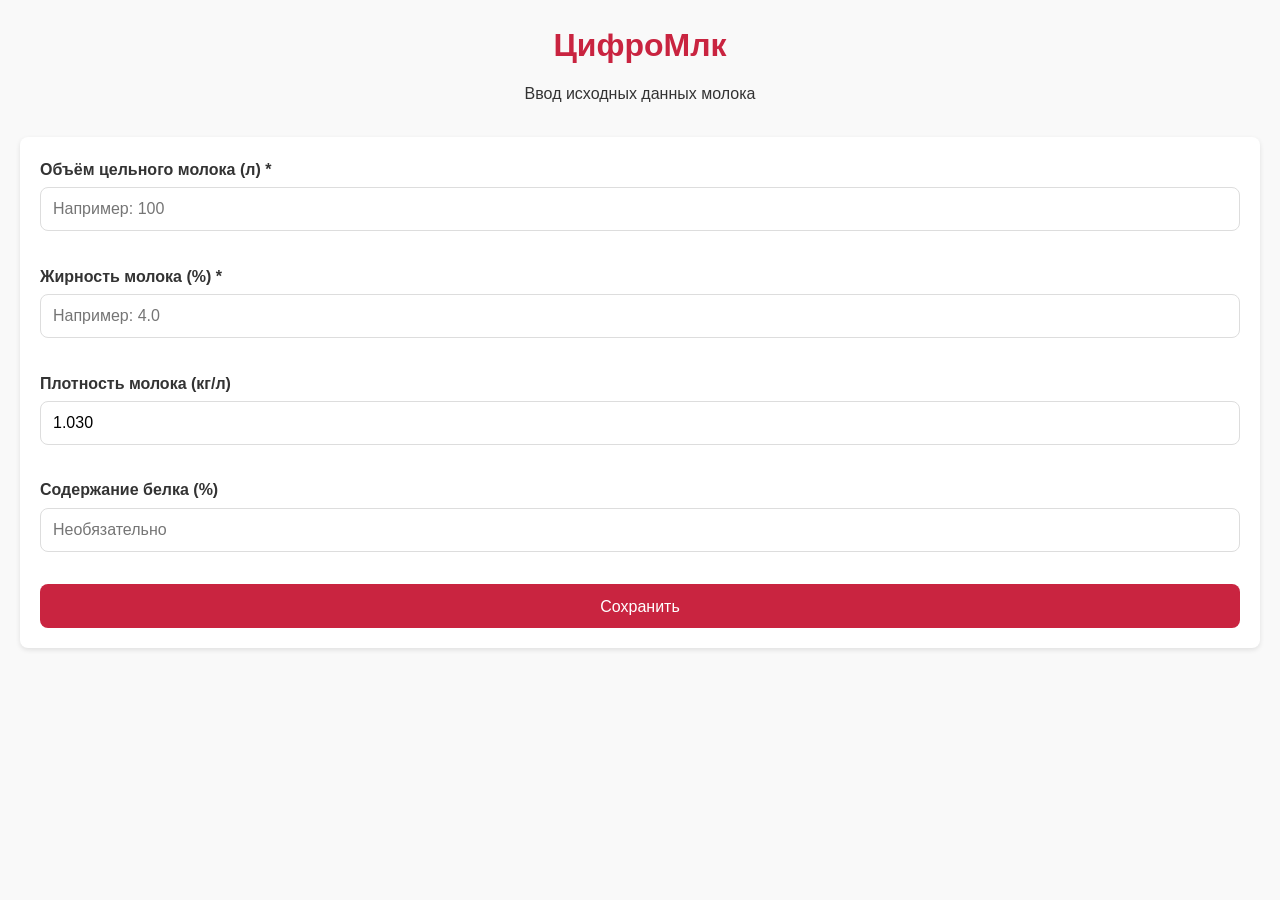
==== index.html @ 6739518e "вторая итерация проекта" ====
<!DOCTYPE html>
<html lang="ru">
<head>
    <meta charset="UTF-8">
    <meta name="viewport" content="width=device-width, initial-scale=1.0">
    <title>ЦифроМлк - Исходные данные</title>
    <link rel="stylesheet" href="style.css">
</head>
<body>
    <div class="container">
        <header>
            <h1>ЦифроМлк</h1>
            <p>Ввод исходных данных молока</p>
        </header>
        <main>
            <form id="milk-form" class="card">
                <div class="form-group">
                    <label for="volume">Объём цельного молока (л) *</label>
                    <input type="number" id="volume" step="0.1" min="0" required placeholder="Например: 100">
                    <span class="error-msg"></span>
                </div>
                <div class="form-group">
                    <label for="fat">Жирность молока (%) *</label>
                    <input type="number" id="fat" step="0.1" min="0" max="100" required placeholder="Например: 4.0">
                    <span class="error-msg"></span>
                </div>
                <div class="form-group">
                    <label for="density">Плотность молока (кг/л)</label>
                    <input type="number" id="density" step="0.001" min="0" value="1.030">
                    <span class="error-msg"></span>
                </div>
                <div class="form-group">
                    <label for="protein">Содержание белка (%)</label>
                    <input type="number" id="protein" step="0.1" min="0" placeholder="Необязательно">
                    <span class="error-msg"></span>
                </div>
                <button type="submit" class="btn btn-primary">Сохранить</button>
            </form>
        </main>
    </div>
    <div id="toast-container"></div>
    <script src="script.js"></script>
</body>
</html>
---- style.css ----
:root {
    --accent: #C92440;
    --warning: #FFC240;
    --success: #A0D7C7;
    --text: #333;
    --bg: #f9f9f9;
    --white: #ffffff;
    --error: #d9534f;
    --radius: 8px;
    --shadow: 0 2px 5px rgba(0,0,0,0.1);
}

* { box-sizing: border-box; margin: 0; padding: 0; font-family: 'Segoe UI', Tahoma, Geneva, Verdana, sans-serif; }

body { background: var(--bg); color: var(--text); line-height: 1.6; padding-bottom: 40px; }

.container { max-width: 1280px; margin: 0 auto; padding: 20px; }

header { text-align: center; margin-bottom: 30px; }
header h1 { color: var(--accent); margin-bottom: 10px; }
.back-link { display: inline-block; margin-top: 10px; color: var(--text); text-decoration: none; }

.card { background: var(--white); padding: 20px; border-radius: var(--radius); box-shadow: var(--shadow); margin-bottom: 20px; }
.grid-2 { display: grid; grid-template-columns: 1fr 1fr; gap: 20px; }
@media (max-width: 768px) { .grid-2 { grid-template-columns: 1fr; } }

.form-group { margin-bottom: 15px; }
label { display: block; margin-bottom: 5px; font-weight: 600; }
input, select { width: 100%; padding: 12px; border: 1px solid #ddd; border-radius: var(--radius); font-size: 16px; }
input:focus, select:focus { outline: 2px solid var(--accent); border-color: transparent; }
.checkbox-group label { display: flex; align-items: center; font-weight: normal; cursor: pointer; }
.checkbox-group input { width: auto; margin-right: 10px; }

.btn { display: inline-block; padding: 12px 24px; border: none; border-radius: var(--radius); cursor: pointer; font-size: 16px; text-align: center; text-decoration: none; min-height: 44px; line-height: 1.2; }
.btn-primary { background: var(--accent); color: var(--white); width: 100%; }
.btn-secondary { background: #6c757d; color: var(--white); }
.btn-danger { background: var(--error); color: var(--white); }
.btn-block { width: 100%; display: block; }
.btn-card { display: block; text-align: center; text-decoration: none; color: var(--text); border: 2px solid transparent; transition: 0.3s; }
.btn-card:hover { border-color: var(--accent); transform: translateY(-2px); }

.error-msg { color: var(--error); font-size: 0.9em; display: block; min-height: 1.2em; }
.loss-input.high-loss { color: var(--error); border-color: var(--error); font-weight: bold; }

.results { border-left: 5px solid var(--success); }
.results ul { list-style: none; }
.results li { margin-bottom: 8px; border-bottom: 1px solid #eee; padding-bottom: 8px; }
.text-error { color: var(--error); font-weight: bold; }
.text-warning { color: var(--warning); font-weight: bold; }

/* Toast */
#toast-container { position: fixed; top: 20px; right: 20px; z-index: 1000; }
.toast { background: var(--white); padding: 15px 25px; border-radius: var(--radius); box-shadow: 0 4px 12px rgba(0,0,0,0.15); margin-bottom: 10px; display: flex; align-items: center; animation: slideIn 0.3s ease; min-width: 250px; border-left: 5px solid var(--success); }
.toast.error { border-left-color: var(--error); }
.toast.warning { border-left-color: var(--warning); }
@keyframes slideIn { from { transform: translateX(100%); opacity: 0; } to { transform: translateX(0); opacity: 1; } }

/* Modal */
.modal { display: none; position: fixed; z-index: 2000; left: 0; top: 0; width: 100%; height: 100%; background: rgba(0,0,0,0.5); }
.modal-content { background: var(--white); margin: 10% auto; padding: 20px; border-radius: var(--radius); width: 90%; max-width: 600px; position: relative; max-height: 80vh; overflow-y: auto; }
.close-modal { position: absolute; right: 20px; top: 15px; font-size: 28px; cursor: pointer; }
.mt-2 { margin-top: 10px; }
.mt-4 { margin-top: 20px; }
.mb-4 { margin-bottom: 20px; }
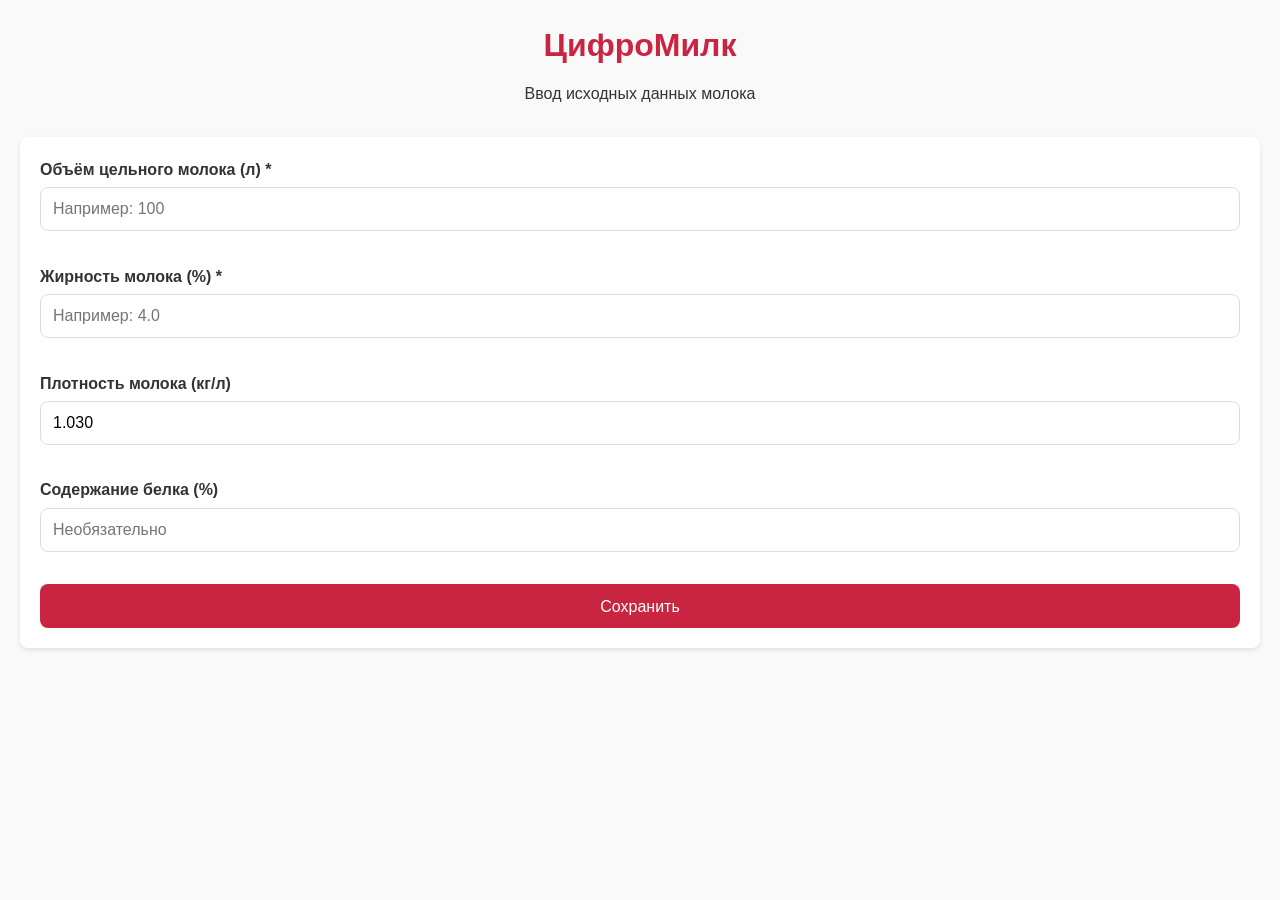
==== commit 8f4c3545: "ошибка в названии проекта" ====
--- a/index.html
+++ b/index.html
@@ -3,13 +3,13 @@
 <head>
     <meta charset="UTF-8">
     <meta name="viewport" content="width=device-width, initial-scale=1.0">
-    <title>ЦифроМлк - Исходные данные</title>
+    <title>ЦифроМилк - Исходные данные</title>
     <link rel="stylesheet" href="style.css">
 </head>
 <body>
     <div class="container">
         <header>
-            <h1>ЦифроМлк</h1>
+            <h1>ЦифроМилк</h1>
             <p>Ввод исходных данных молока</p>
         </header>
         <main>
